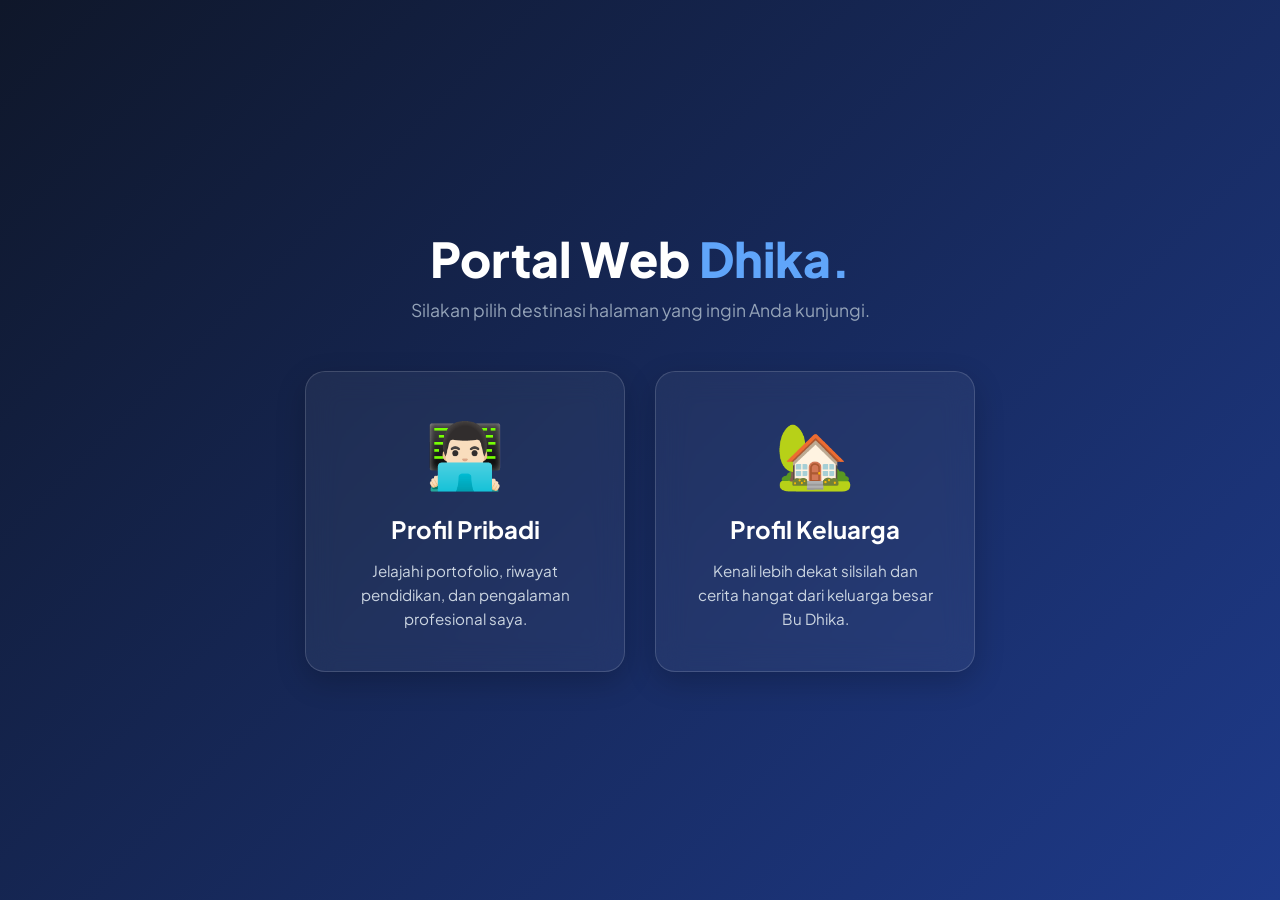
==== index.html @ bbe6502d "Menambahkan beranda index.html" ====
<!DOCTYPE html>
<html lang="id">
<head>
    <meta charset="UTF-8">
    <meta name="viewport" content="width=device-width, initial-scale=1.0">
    <title>Portal Web | Dhika Muhamad Fhikri</title>
    <link href="https://fonts.googleapis.com/css2?family=Plus+Jakarta+Sans:wght@400;600;700;800&display=swap" rel="stylesheet">
    <style>
        * { margin: 0; padding: 0; box-sizing: border-box; }
        
        body {
            font-family: 'Plus Jakarta Sans', sans-serif;
            background: linear-gradient(135deg, #0f172a 0%, #1e3a8a 100%);
            color: white;
            min-height: 100vh;
            display: flex;
            flex-direction: column;
            align-items: center;
            justify-content: center;
            overflow-x: hidden;
            padding: 20px;
        }

        .hero-text {
            text-align: center;
            margin-bottom: 50px;
            animation: fadeInDown 1s ease;
        }

        .hero-text h1 {
            font-size: 3rem;
            font-weight: 800;
            margin-bottom: 10px;
        }

        .hero-text p {
            font-size: 1.1rem;
            color: #94a3b8;
        }

        .hero-text span { color: #60a5fa; }
        
        .card-container {
            display: flex;
            gap: 30px;
            animation: fadeInUp 1s ease;
            flex-wrap: wrap;
            justify-content: center;
        }
        
        .card {
            background: rgba(255, 255, 255, 0.05);
            backdrop-filter: blur(15px);
            -webkit-backdrop-filter: blur(15px);
            border: 1px solid rgba(255, 255, 255, 0.15);
            border-radius: 20px;
            padding: 40px;
            width: 320px;
            text-align: center;
            text-decoration: none;
            color: white;
            transition: all 0.4s ease;
            box-shadow: 0 10px 30px rgba(0,0,0,0.2);
        }

        .card:hover {
            transform: translateY(-10px);
            background: rgba(255, 255, 255, 0.1);
            border-color: #60a5fa;
            box-shadow: 0 20px 40px rgba(96, 165, 250, 0.2);
        }

        .card-icon {
            font-size: 4rem;
            margin-bottom: 20px;
            display: inline-block;
            transition: transform 0.4s ease;
        }

        .card:hover .card-icon { transform: scale(1.1) rotate(5deg); }

        .card-title {
            font-size: 1.5rem;
            font-weight: 700;
            margin-bottom: 15px;
            color: #ffffff;
        }

        .card-desc {
            font-size: 0.95rem;
            color: #cbd5e1;
            line-height: 1.6;
        }
        
        @keyframes fadeInDown {
            0% { opacity: 0; transform: translateY(-30px); }
            100% { opacity: 1; transform: translateY(0); }
        }
        @keyframes fadeInUp {
            0% { opacity: 0; transform: translateY(30px); }
            100% { opacity: 1; transform: translateY(0); }
        }
    </style>
</head>
<body>
    
    <div class="hero-text">
        <h1>Portal Web <span>Dhika.</span></h1>
        <p>Silakan pilih destinasi halaman yang ingin Anda kunjungi.</p>
    </div>
    
    <div class="card-container">
        
        <a href="BIODATA/BIODATA_DIRI.html" class="card">
            <div class="card-icon">👨🏻‍💻</div>
            <div class="card-title">Profil Pribadi</div>
            <div class="card-desc">Jelajahi portofolio, riwayat pendidikan, dan pengalaman profesional saya.</div>
        </a>
        
        
        <a href="PROFIL_KELUARGA/profile_keluarga_1.html" class="card">
            <div class="card-icon">🏡</div>
            <div class="card-title">Profil Keluarga</div>
            <div class="card-desc">Kenali lebih dekat silsilah dan cerita hangat dari keluarga besar Bu Dhika.</div>
        </a>
    </div>

</body>
</html>
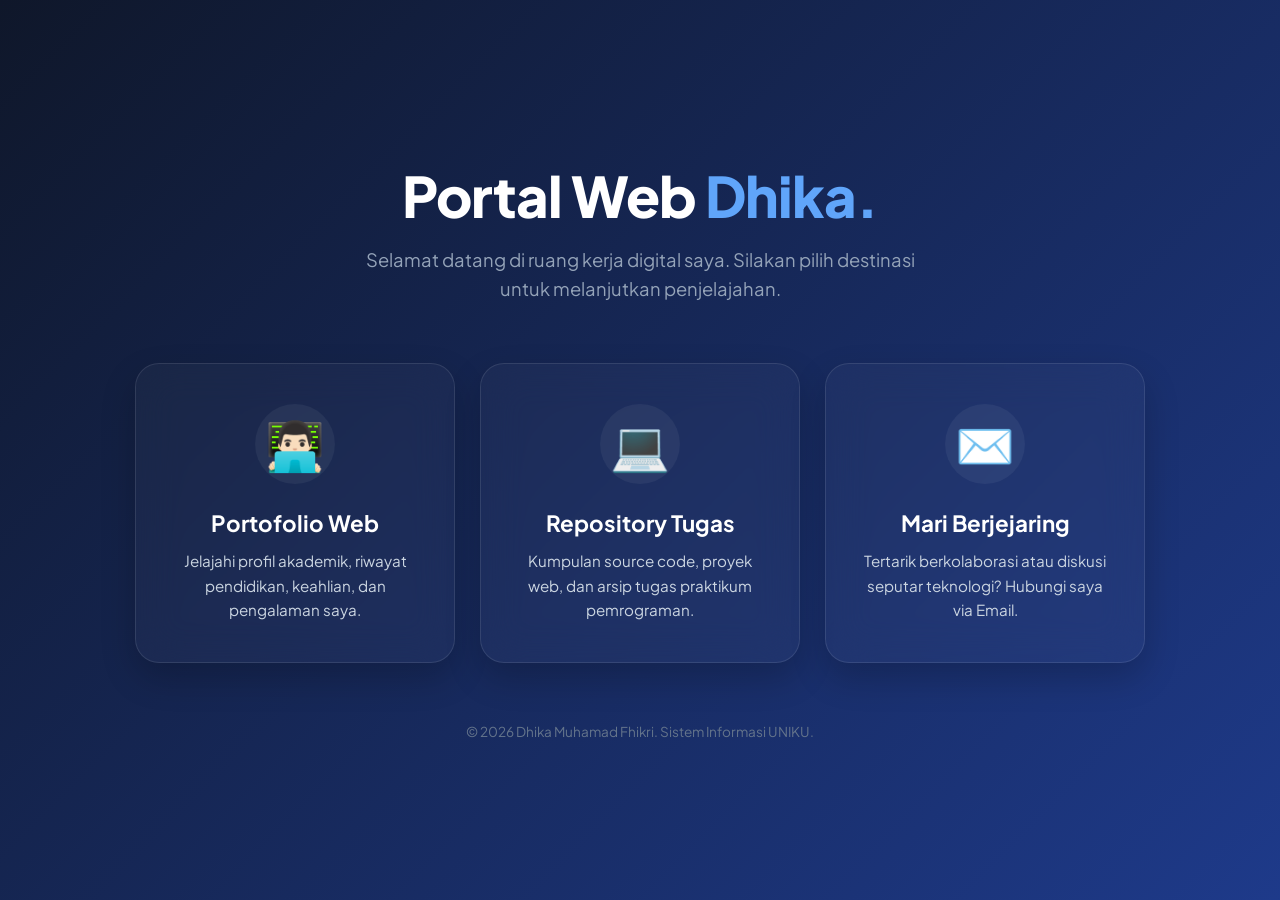
==== commit dcd5a90d: "Update riwayat SMP dan portal web terbaru" ====
--- a/index.html
+++ b/index.html
@@ -4,12 +4,13 @@
     <meta charset="UTF-8">
     <meta name="viewport" content="width=device-width, initial-scale=1.0">
     <title>Portal Web | Dhika Muhamad Fhikri</title>
-    <link href="https://fonts.googleapis.com/css2?family=Plus+Jakarta+Sans:wght@400;600;700;800&display=swap" rel="stylesheet">
+    <link href="https://fonts.googleapis.com/css2?family=Plus+Jakarta+Sans:wght@400;500;600;700;800&display=swap" rel="stylesheet">
     <style>
         * { margin: 0; padding: 0; box-sizing: border-box; }
         
         body {
             font-family: 'Plus Jakarta Sans', sans-serif;
+            
             background: linear-gradient(135deg, #0f172a 0%, #1e3a8a 100%);
             color: white;
             min-height: 100vh;
@@ -18,71 +19,87 @@
             align-items: center;
             justify-content: center;
             overflow-x: hidden;
-            padding: 20px;
+            padding: 40px 20px;
         }
 
         .hero-text {
             text-align: center;
-            margin-bottom: 50px;
+            margin-bottom: 60px;
             animation: fadeInDown 1s ease;
+            max-width: 600px;
         }
 
         .hero-text h1 {
-            font-size: 3rem;
+            font-size: 3.5rem;
             font-weight: 800;
-            margin-bottom: 10px;
+            margin-bottom: 15px;
+            letter-spacing: -1px;
         }
 
         .hero-text p {
-            font-size: 1.1rem;
+            font-size: 1.15rem;
             color: #94a3b8;
+            line-height: 1.6;
         }
 
         .hero-text span { color: #60a5fa; }
         
         .card-container {
             display: flex;
-            gap: 30px;
-            animation: fadeInUp 1s ease;
+            gap: 25px;
+            animation: fadeInUp 1s ease 0.2s backwards;
             flex-wrap: wrap;
             justify-content: center;
+            max-width: 1200px;
         }
         
         .card {
-            background: rgba(255, 255, 255, 0.05);
-            backdrop-filter: blur(15px);
-            -webkit-backdrop-filter: blur(15px);
-            border: 1px solid rgba(255, 255, 255, 0.15);
-            border-radius: 20px;
-            padding: 40px;
+            background: rgba(255, 255, 255, 0.03);
+            backdrop-filter: blur(20px);
+            -webkit-backdrop-filter: blur(20px);
+            border: 1px solid rgba(255, 255, 255, 0.1);
+            border-radius: 24px;
+            padding: 40px 30px;
             width: 320px;
             text-align: center;
             text-decoration: none;
             color: white;
-            transition: all 0.4s ease;
-            box-shadow: 0 10px 30px rgba(0,0,0,0.2);
+            transition: all 0.4s cubic-bezier(0.175, 0.885, 0.32, 1.275);
+            box-shadow: 0 15px 35px rgba(0,0,0,0.2);
+            display: flex;
+            flex-direction: column;
+            align-items: center;
         }
 
         .card:hover {
-            transform: translateY(-10px);
-            background: rgba(255, 255, 255, 0.1);
+            transform: translateY(-12px);
+            background: rgba(255, 255, 255, 0.08);
             border-color: #60a5fa;
-            box-shadow: 0 20px 40px rgba(96, 165, 250, 0.2);
+            box-shadow: 0 25px 50px rgba(96, 165, 250, 0.2);
         }
 
         .card-icon {
-            font-size: 4rem;
-            margin-bottom: 20px;
-            display: inline-block;
-            transition: transform 0.4s ease;
+            font-size: 3rem;
+            margin-bottom: 25px;
+            height: 80px;
+            width: 80px;
+            display: flex;
+            align-items: center;
+            justify-content: center;
+            background: rgba(255,255,255,0.05);
+            border-radius: 50%;
+            transition: transform 0.4s ease, background 0.4s ease;
         }
 
-        .card:hover .card-icon { transform: scale(1.1) rotate(5deg); }
+        .card:hover .card-icon { 
+            transform: scale(1.1) rotate(5deg); 
+            background: rgba(96, 165, 250, 0.15);
+        }
 
         .card-title {
-            font-size: 1.5rem;
+            font-size: 1.4rem;
             font-weight: 700;
-            margin-bottom: 15px;
+            margin-bottom: 12px;
             color: #ffffff;
         }
 
@@ -91,14 +108,25 @@
             color: #cbd5e1;
             line-height: 1.6;
         }
+
+        .footer-text {
+            margin-top: 60px;
+            font-size: 0.85rem;
+            color: #64748b;
+            animation: fadeIn 1s ease 1s backwards;
+        }
         
         @keyframes fadeInDown {
             0% { opacity: 0; transform: translateY(-30px); }
             100% { opacity: 1; transform: translateY(0); }
         }
         @keyframes fadeInUp {
-            0% { opacity: 0; transform: translateY(30px); }
+            0% { opacity: 0; transform: translateY(40px); }
             100% { opacity: 1; transform: translateY(0); }
+        }
+        @keyframes fadeIn {
+            0% { opacity: 0; }
+            100% { opacity: 1; }
         }
     </style>
 </head>
@@ -106,23 +134,34 @@
     
     <div class="hero-text">
         <h1>Portal Web <span>Dhika.</span></h1>
-        <p>Silakan pilih destinasi halaman yang ingin Anda kunjungi.</p>
+        <p>Selamat datang di ruang kerja digital saya. Silakan pilih destinasi untuk melanjutkan penjelajahan.</p>
     </div>
     
     <div class="card-container">
         
         <a href="BIODATA/BIODATA_DIRI.html" class="card">
             <div class="card-icon">👨🏻‍💻</div>
-            <div class="card-title">Profil Pribadi</div>
-            <div class="card-desc">Jelajahi portofolio, riwayat pendidikan, dan pengalaman profesional saya.</div>
+            <div class="card-title">Portofolio Web</div>
+            <div class="card-desc">Jelajahi profil akademik, riwayat pendidikan, keahlian, dan pengalaman saya.</div>
         </a>
         
         
-        <a href="PROFIL_KELUARGA/profile_keluarga_1.html" class="card">
-            <div class="card-icon">🏡</div>
-            <div class="card-title">Profil Keluarga</div>
-            <div class="card-desc">Kenali lebih dekat silsilah dan cerita hangat dari keluarga besar Bu Dhika.</div>
+        <a href="https://github.com/20250910004-oss" target="_blank" class="card">
+            <div class="card-icon">💻</div>
+            <div class="card-title">Repository Tugas</div>
+            <div class="card-desc">Kumpulan source code, proyek web, dan arsip tugas praktikum pemrograman.</div>
         </a>
+
+        
+        <a href="mailto:dhikamuhamad18@gmail.com" class="card">
+            <div class="card-icon">✉️</div>
+            <div class="card-title">Mari Berjejaring</div>
+            <div class="card-desc">Tertarik berkolaborasi atau diskusi seputar teknologi? Hubungi saya via Email.</div>
+        </a>
+    </div>
+
+    <div class="footer-text">
+        &copy; 2026 Dhika Muhamad Fhikri. Sistem Informasi UNIKU.
     </div>
 
 </body>
